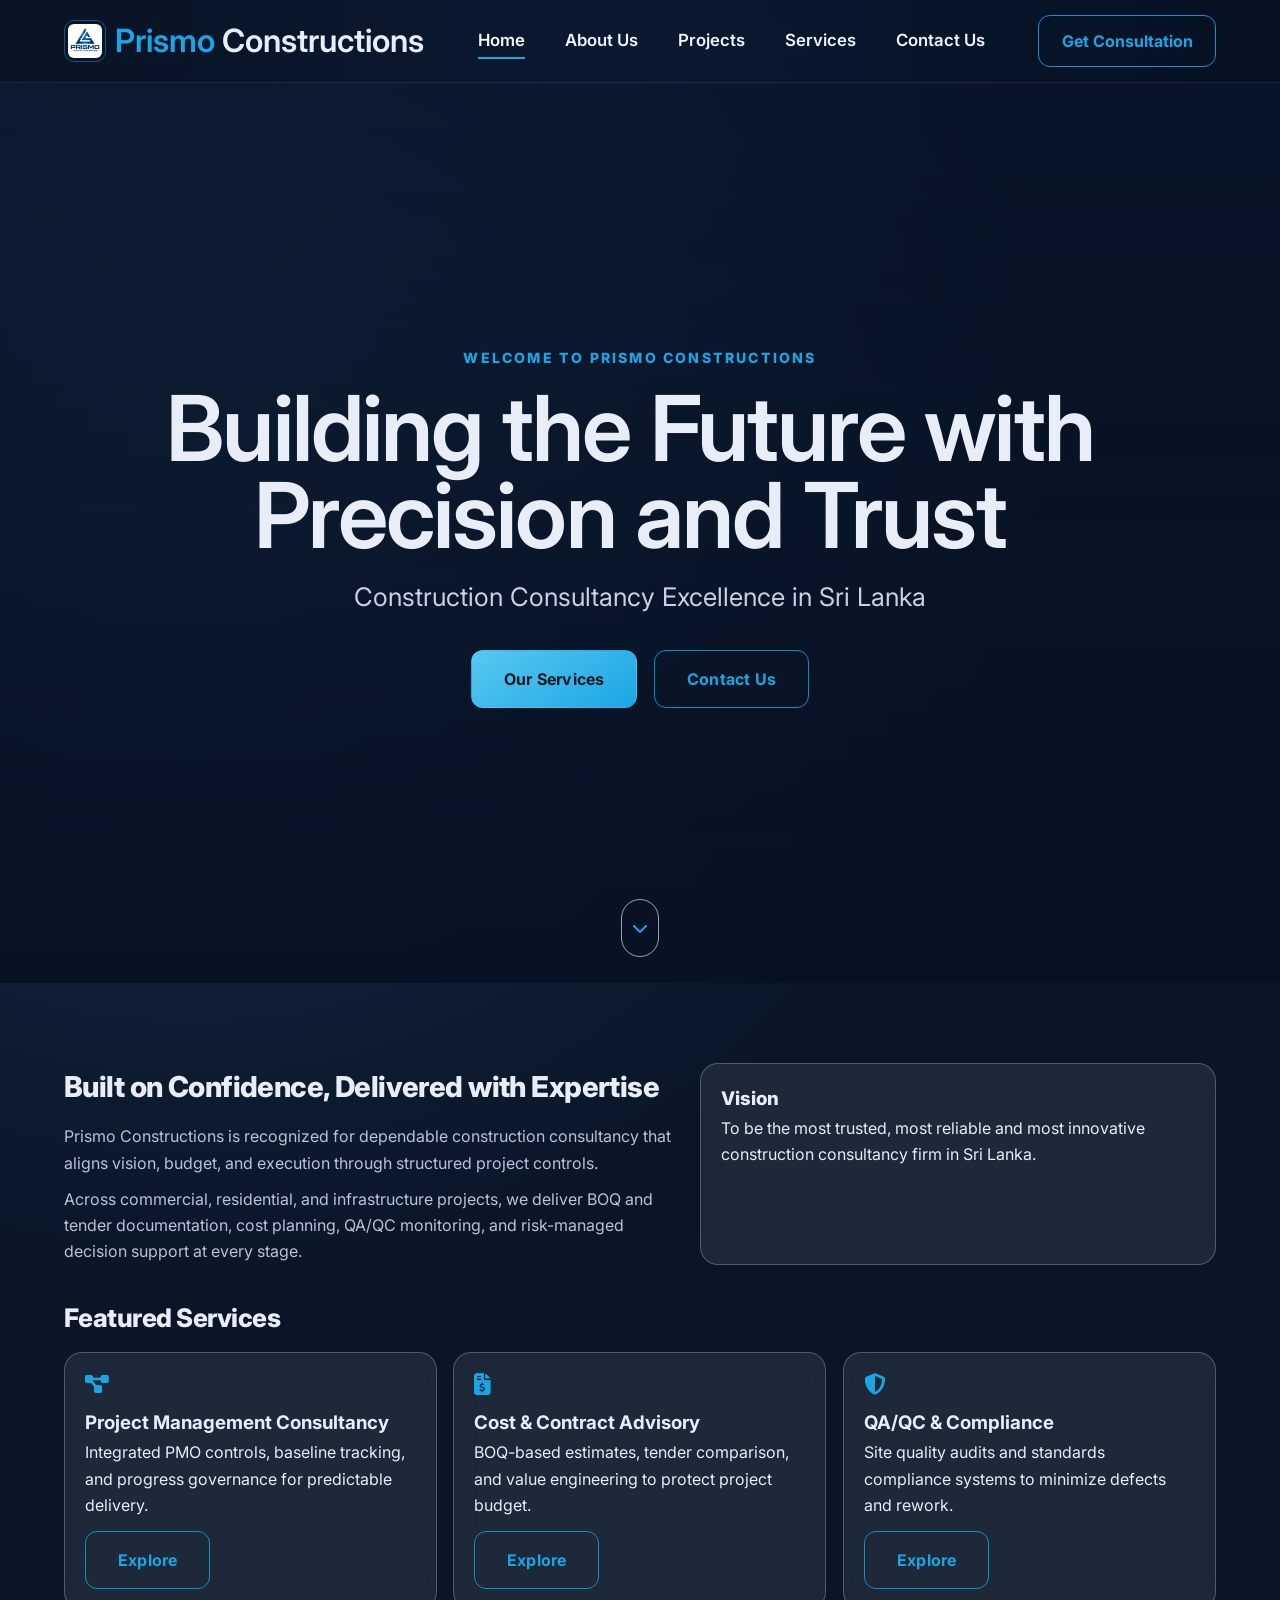
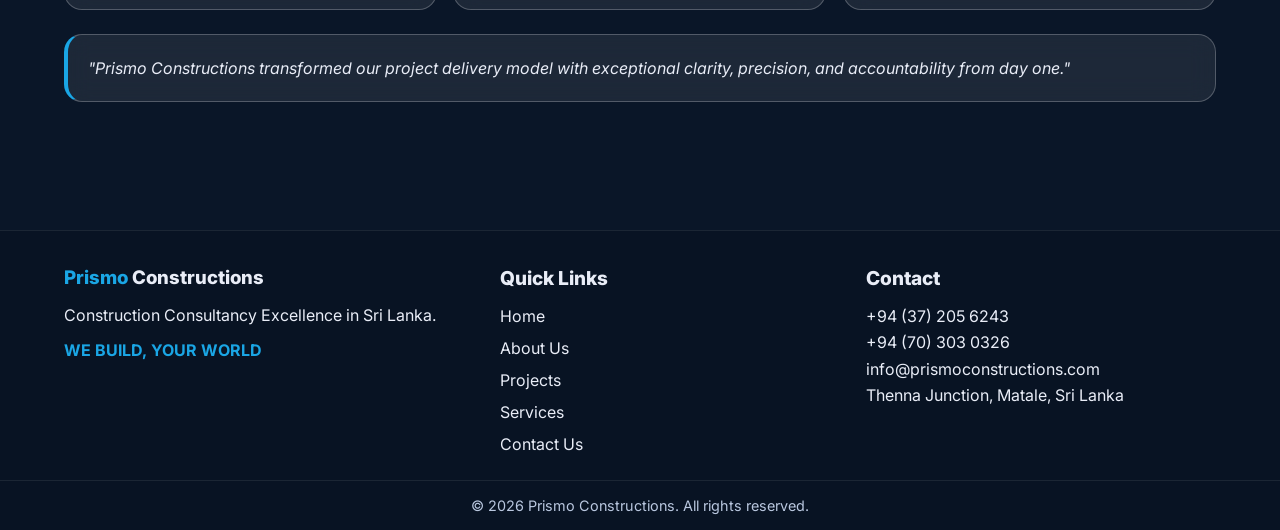
==== index.html @ 22e5c7ee "prismo" ====
<!DOCTYPE html>
<html lang="en">
<head>
  <meta charset="UTF-8" />
  <meta name="viewport" content="width=device-width, initial-scale=1.0" />
  <meta name="description" content="Prismo Constructions is a premium construction consultancy firm in Sri Lanka delivering project management, cost consultancy, and engineering advisory with precision and trust." />
  <title>Home | Prismo Constructions - Construction Consultancy Sri Lanka</title>
  <meta property="og:title" content="Home | Prismo Constructions" />
  <meta property="og:description" content="Construction consultancy excellence in Sri Lanka. WE BUILD, YOUR WORLD." />
  <meta property="og:image" content="https://source.unsplash.com/1400x900/?business,consulting,meeting,architecture" />
  <meta property="og:url" content="http://prismoconstructions.com" />
  <meta property="og:type" content="website" />
  <link rel="icon" type="image/png" href="images/favicon.png" />
  <link rel="preconnect" href="https://fonts.googleapis.com" />
  <link rel="preconnect" href="https://fonts.gstatic.com" crossorigin />
  <link href="https://fonts.googleapis.com/css2?family=Inter:wght@400;500;600;700;800&display=swap" rel="stylesheet" />
  <link rel="stylesheet" href="https://cdnjs.cloudflare.com/ajax/libs/font-awesome/6.5.2/css/all.min.css" />
  <link rel="stylesheet" href="styles.css" />
</head>
<body>
  <div class="loader" id="loader"><div class="loader-mark"><span>Prismo</span> Constructions</div></div>

  <header class="site-header" id="siteHeader">
    <div class="container nav-wrap">
      <a href="index.html" class="brand"><img src="images/prismo.png" alt="Prismo Constructions logo" class="brand-logo" /><span class="brand-text"><span>Prismo</span> Constructions</span></a>
      <button class="nav-toggle" id="navToggle" aria-label="Toggle navigation menu"><i class="fa-solid fa-bars"></i></button>
      <nav class="nav-menu" id="navMenu" aria-label="Primary navigation">
        <ul class="nav-list">
          <li><a class="nav-link" href="index.html">Home</a></li>
          <li><a class="nav-link" href="about.html">About Us</a></li>
          <li><a class="nav-link" href="projects.html">Projects</a></li>
          <li><a class="nav-link" href="services.html">Services</a></li>
          <li><a class="nav-link" href="contact.html">Contact Us</a></li>
        </ul>
      </nav>
      <a class="nav-cta" href="contact.html">Get Consultation</a>
    </div>
  </header>

  <main>
    <section class="hero">
      <div class="hero-bg" id="heroBg" role="img" aria-label="Construction consultancy team reviewing project plans"></div>
      <div class="container">
        <div class="hero-content reveal">
          <p class="hero-kicker">WELCOME TO PRISMO CONSTRUCTIONS</p>
          <h1 class="hero-title" id="heroTitle">Building the Future with Precision and Trust</h1>
          <p class="hero-sub">Construction Consultancy Excellence in Sri Lanka</p>
          <div class="hero-actions">
            <a class="btn btn-primary" href="services.html">Our Services</a>
            <a class="btn btn-ghost" href="contact.html">Contact Us</a>
          </div>
        </div>
      </div>
      <a href="#overview" class="scroll-cue" aria-label="Scroll down"><i class="fa-solid fa-chevron-down"></i></a>
    </section>

    <section class="section" id="overview">
      <div class="container two-col">
        <article class="slide-left">
          <h2 class="section-title">Built on Confidence, Delivered with Expertise</h2>
          <p class="lead">Prismo Constructions is recognized for dependable construction consultancy that aligns vision, budget, and execution through structured project controls.</p>
          <p class="lead" style="margin-top:0.6rem;">Across commercial, residential, and infrastructure projects, we deliver BOQ and tender documentation, cost planning, QA/QC monitoring, and risk-managed decision support at every stage.</p>
        </article>
        <aside class="vision-card glass scale-in">
          <h3 style="font-family:'Inter',sans-serif;font-weight:800;">Vision</h3>
          <p>To be the most trusted, most reliable and most innovative construction consultancy firm in Sri Lanka.</p>
        </aside>
      </div>

      <div class="container" style="margin-top:2rem;">
        <h2 class="section-title" style="font-size:clamp(1.3rem,2vw,2rem);">Featured Services</h2>
        <div class="service-preview-grid">
          <article class="service-preview glass reveal"><i class="fa-solid fa-diagram-project"></i><h3>Project Management Consultancy</h3><p>Integrated PMO controls, baseline tracking, and progress governance for predictable delivery.</p><a class="btn btn-ghost" href="services.html" style="margin-top:0.8rem;">Explore</a></article>
          <article class="service-preview glass reveal"><i class="fa-solid fa-file-invoice-dollar"></i><h3>Cost &amp; Contract Advisory</h3><p>BOQ-based estimates, tender comparison, and value engineering to protect project budget.</p><a class="btn btn-ghost" href="services.html" style="margin-top:0.8rem;">Explore</a></article>
          <article class="service-preview glass reveal"><i class="fa-solid fa-shield-halved"></i><h3>QA/QC &amp; Compliance</h3><p>Site quality audits and standards compliance systems to minimize defects and rework.</p><a class="btn btn-ghost" href="services.html" style="margin-top:0.8rem;">Explore</a></article>
        </div>
        <blockquote class="quote-strip glass reveal" style="margin-top:1.5rem;">"Prismo Constructions transformed our project delivery model with exceptional clarity, precision, and accountability from day one."</blockquote>
      </div>
    </section>
  </main>

  <footer class="site-footer">
    <div class="container footer-grid">
      <section>
        <h3 class="footer-title"><span style="color:var(--gold);">Prismo</span> Constructions</h3>
        <p>Construction Consultancy Excellence in Sri Lanka.</p>
        <p style="margin-top:0.5rem;color:var(--gold);font-weight:700;">WE BUILD, YOUR WORLD</p>
      </section>
      <section>
        <h4 class="footer-title" style="font-size:1.2rem;">Quick Links</h4>
        <ul class="footer-links">
          <li><a href="index.html">Home</a></li>
          <li><a href="about.html">About Us</a></li>
          <li><a href="projects.html">Projects</a></li>
          <li><a href="services.html">Services</a></li>
          <li><a href="contact.html">Contact Us</a></li>
        </ul>
      </section>
      <section>
        <h4 class="footer-title" style="font-size:1.2rem;">Contact</h4>
        <p><a href="tel:+94372056243">+94 (37) 205 6243</a><br /><a href="tel:+94703030326">+94 (70) 303 0326</a></p>
        <p><a href="mailto:info@prismoconstructions.com">info@prismoconstructions.com</a></p>
        <p>Thenna Junction, Matale, Sri Lanka</p>
      </section>
    </div>
    <div class="footer-bottom">&copy; 2026 Prismo Constructions. All rights reserved.</div>
  </footer>

  <button class="to-top" id="toTop" aria-label="Scroll to top"><i class="fa-solid fa-chevron-up"></i></button>
  <script src="script.js"></script>
</body>
</html>
---- styles.css ----
:root {
  --navy: #0A1628;
  --navy-soft: #11213c;
  --gold: #1AA6E5;
  --off-white: #F5F5F0;
  --glass: rgba(255, 255, 255, 0.08);
  --line: rgba(255, 255, 255, 0.24);
  --text: #e9edf7;
  --muted: #b9c3d6;
  --surface: #e8ecef;
  --neo-dark: rgba(10, 22, 40, 0.2);
  --neo-light: rgba(255, 255, 255, 0.95);
  --radius: 18px;
  --radius-sm: 12px;
  --container: 1200px;
  --transition: all 0.35s ease;
}

* {
  box-sizing: border-box;
  margin: 0;
  padding: 0;
}

html {
  scroll-behavior: smooth;
  -webkit-text-size-adjust: 100%;
}

body {
  font-family: "Inter", sans-serif;
  background: radial-gradient(circle at 15% 20%, #182e4d 0%, var(--navy) 42%), linear-gradient(120deg, #081524 0%, #0a1a30 45%, #0d2240 100%);
  color: var(--text);
  line-height: 1.65;
  overflow-x: hidden;
}

iframe,
video,
canvas,
svg {
  max-width: 100%;
}

a {
  color: inherit;
  text-decoration: none;
}

img {
  display: block;
  max-width: 100%;
}

.container {
  width: min(92%, var(--container));
  margin: 0 auto;
}

.section {
  padding: 4.2rem 0;
}

.page-hero {
  padding: 7rem 0 3rem;
  text-align: center;
}

.page-hero-grid {
  position: relative;
  overflow: hidden;
  padding: 6.2rem 0 4.2rem;
  background-color: #051735;
  background-image:
    linear-gradient(rgba(255, 255, 255, 0.05) 1px, transparent 1px),
    linear-gradient(90deg, rgba(255, 255, 255, 0.05) 1px, transparent 1px),
    linear-gradient(180deg, rgba(6, 23, 48, 0.93), rgba(5, 20, 42, 0.98));
  background-size: 50px 50px, 50px 50px, 100% 100%;
  border: 0;
  border-radius: 0;
}

.page-hero-inner {
  max-width: 980px;
  margin: 0 auto;
}

.page-kicker {
  color: var(--gold);
  text-transform: uppercase;
  letter-spacing: 2.5px;
  font-weight: 800;
  font-size: clamp(0.82rem, 1vw, 1.05rem);
  margin-bottom: 0.7rem;
}

.page-hero-title {
  font-family: "Inter", sans-serif;
  font-size: clamp(1.7rem, 3.2vw, 2.9rem);
  line-height: 1.08;
  font-weight: 700;
  margin-bottom: 0.75rem;
  color: #f4f7fc;
}

.page-hero-sub {
  color: #c4cee0;
  margin: 0 auto;
  max-width: 980px;
  font-size: clamp(0.96rem, 1.3vw, 1.35rem);
}

.section-title {
  font-family: "Inter", sans-serif;
  font-weight: 800;
  letter-spacing: -0.02em;
  font-size: clamp(1.8rem, 2.2vw, 3rem);
  margin-bottom: 0.8rem;
}

.lead {
  color: var(--muted);
  max-width: 760px;
}

.glass {
  background: var(--glass);
  border: 1px solid var(--line);
  backdrop-filter: blur(12px);
  -webkit-backdrop-filter: blur(12px);
  border-radius: var(--radius);
}

.neo {
  background: var(--surface);
  color: #1a2435;
  border-radius: var(--radius-sm);
  border: 1px solid rgba(255, 255, 255, 0.6);
  box-shadow: -8px -8px 16px var(--neo-light), 8px 8px 16px var(--neo-dark);
}

.btn {
  border: none;
  border-radius: 12px;
  font-weight: 700;
  letter-spacing: 0.2px;
  padding: 0.92rem 2rem;
  cursor: pointer;
  transition: var(--transition);
  display: inline-flex;
  align-items: center;
  justify-content: center;
  gap: 0.55rem;
  will-change: transform;
  min-height: 44px;
}

.btn:hover {
  transform: translateY(-2px);
  box-shadow: 0 14px 24px rgba(0, 0, 0, 0.25);
}

.btn-primary {
  background: linear-gradient(145deg, #58c8ef, var(--gold));
  color: #101820;
  border: 1px solid transparent;
}

.btn-ghost {
  background: transparent;
  border: 1px solid rgba(26, 166, 229, 0.8);
  color: var(--gold);
}

.loader {
  position: fixed;
  inset: 0;
  background: #0a1628;
  z-index: 9999;
  display: grid;
  place-items: center;
  transition: opacity 0.6s ease, visibility 0.6s ease;
}

.loader.hidden {
  opacity: 0;
  visibility: hidden;
}

.loader-mark {
  font-family: "Inter", sans-serif;
  font-weight: 800;
  font-size: clamp(1.7rem, 5vw, 3rem);
  color: #fff;
  animation: revealMark 1.5s ease forwards;
}

.loader-mark span {
  color: var(--gold);
}

@keyframes revealMark {
  0% { opacity: 0; transform: translateY(14px) scale(0.96); }
  60% { opacity: 1; transform: translateY(0) scale(1.02); }
  100% { opacity: 1; transform: translateY(0) scale(1); }
}

.site-header {
  position: sticky;
  top: 0;
  z-index: 1000;
  background: linear-gradient(90deg, rgba(8, 18, 35, 0.94), rgba(10, 25, 49, 0.92), rgba(6, 17, 35, 0.94));
  backdrop-filter: blur(12px);
  -webkit-backdrop-filter: blur(12px);
  border-bottom: 1px solid rgba(255, 255, 255, 0.08);
  transition: var(--transition);
}

.site-header.scrolled {
  background: rgba(8, 18, 35, 0.96);
  border-color: rgba(255, 255, 255, 0.14);
}

.nav-wrap {
  min-height: 82px;
  display: flex;
  align-items: center;
  justify-content: space-between;
  gap: 1rem;
}

.brand {
  display: inline-flex;
  align-items: center;
  gap: 0.58rem;
  font-family: "Inter", sans-serif;
  font-size: clamp(1.85rem, 2.5vw, 2.35rem);
  font-weight: 600;
  line-height: 1;
}

.brand-logo {
  width: 42px;
  height: 42px;
  object-fit: contain;
  flex-shrink: 0;
  border: 1px solid rgba(26, 166, 229, 0.45);
  border-radius: 10px;
  padding: 3px;
}

.brand-text {
  line-height: 1;
}

.brand-text span {
  color: var(--gold);
}

.nav-toggle {
  width: 44px;
  height: 44px;
  border-radius: 10px;
  border: 1px solid rgba(255, 255, 255, 0.2);
  background: rgba(255, 255, 255, 0.1);
  color: #fff;
  display: inline-grid;
  place-items: center;
  cursor: pointer;
}

.nav-menu {
  position: absolute;
  top: calc(100% + 8px);
  left: 4%;
  right: 4%;
  padding: 0.8rem;
  background: rgba(8, 18, 35, 0.95);
  border: 1px solid rgba(255, 255, 255, 0.14);
  border-radius: 12px;
  transform-origin: top;
  transform: scaleY(0.85);
  opacity: 0;
  pointer-events: none;
  transition: 0.32s ease;
}

.nav-menu.open {
  opacity: 1;
  transform: scaleY(1);
  pointer-events: all;
}

.nav-list {
  list-style: none;
  display: grid;
  gap: 0.3rem;
}

.nav-link {
  display: inline-flex;
  align-items: center;
  padding: 0.7rem 0.75rem;
  min-height: 44px;
  font-weight: 600;
  font-size: 1.05rem;
  color: #eff3fb;
  position: relative;
}

.nav-link::after {
  content: "";
  position: absolute;
  left: 0.75rem;
  right: 0.75rem;
  bottom: 0.46rem;
  height: 2px;
  background: var(--gold);
  transform: scaleX(0);
  transform-origin: left;
  transition: transform 0.3s ease;
}

.nav-link:hover::after,
.nav-link.active::after {
  transform: scaleX(1);
}

.nav-link.active {
  color: #f6f8fd;
}

.nav-cta {
  display: none;
  align-items: center;
  justify-content: center;
  min-height: 46px;
  padding: 0.75rem 1.4rem;
  border-radius: 12px;
  border: 1px solid rgba(26, 166, 229, 0.85);
  color: var(--gold);
  font-weight: 700;
  transition: var(--transition);
}

.nav-cta:hover {
  background: rgba(26, 166, 229, 0.14);
}

.hero {
  min-height: 100vh;
  min-height: 100svh;
  position: relative;
  display: flex;
  align-items: center;
  overflow: hidden;
  padding: 3.9rem 0 4.8rem;
}

.hero-bg {
  position: absolute;
  inset: 0;
  background-image: linear-gradient(rgba(8, 20, 40, 0.6), rgba(7, 17, 34, 0.88)), url("https://images.unsplash.com/photo-1486406146926-c627a92ad1ab?auto=format&fit=crop&w=1800&q=80");
  background-size: cover;
  background-position: center;
  z-index: -2;
  will-change: transform;
}

.hero-content {
  max-width: 980px;
  margin: 0 auto;
  padding: 1.25rem 0.6rem;
  text-align: center;
}

.hero-kicker {
  display: inline-flex;
  margin-bottom: 1rem;
  font-size: clamp(0.82rem, 1.1vw, 1.05rem);
  letter-spacing: 2.2px;
  color: var(--gold);
  text-transform: uppercase;
  font-weight: 800;
}

.hero-title {
  font-family: "Inter", sans-serif;
  font-weight: 600;
  letter-spacing: -0.02em;
  font-size: clamp(2.15rem, 7.1vw, 6.2rem);
  line-height: 0.95;
  margin-bottom: 1.15rem;
}

.hero-title .word {
  display: inline-block;
  opacity: 0;
  transform: translateY(28px);
  animation: wordReveal 0.75s forwards;
}

@keyframes wordReveal {
  to { opacity: 1; transform: translateY(0); }
}

.hero-sub {
  color: #c8d1e4;
  margin-bottom: 2rem;
  font-size: clamp(1rem, 2vw, 2rem);
}

.hero-actions {
  display: flex;
  flex-wrap: wrap;
  gap: 1.05rem;
  justify-content: center;
}

.scroll-cue {
  position: absolute;
  bottom: 1.65rem;
  left: 50%;
  transform: translateX(-50%);
  width: 38px;
  height: 58px;
  border: 1px solid rgba(255, 255, 255, 0.6);
  border-radius: 999px;
  display: grid;
  place-items: center;
  animation: cueFloat 1.7s infinite;
}

.scroll-cue i {
  color: var(--gold);
}

@keyframes cueFloat {
  0%, 100% { transform: translateX(-50%) translateY(0); }
  50% { transform: translateX(-50%) translateY(8px); }
}

.stats-grid,
.service-preview-grid,
.team-grid,
.values-grid,
.project-grid,
.services-grid,
.footer-grid,
.two-col,
.about-split,
.contact-grid {
  display: grid;
  gap: 1rem;
}

.stats-grid {
  grid-template-columns: repeat(2, 1fr);
  padding: 1rem;
}

.stat-item {
  padding: 1rem 0.8rem;
  text-align: center;
}

.stat-num {
  font-size: clamp(1.4rem, 3vw, 2rem);
  font-weight: 800;
  color: var(--gold);
  line-height: 1.1;
}

.vision-card,
.service-preview,
.value-card,
.quote-strip,
.contact-card,
.cta-banner {
  padding: 1.25rem;
}

.quote-strip {
  border-left: 4px solid var(--gold);
  font-style: italic;
}

.service-preview,
.value-card,
.project-card,
.service-item {
  transition: var(--transition);
  will-change: transform;
}

.service-preview:hover,
.value-card:hover,
.service-item:hover {
  transform: translateY(-4px);
}

.service-preview i,
.value-card i {
  color: var(--gold);
  margin-bottom: 0.8rem;
  font-size: 1.35rem;
  transition: transform 0.35s ease;
}

.service-preview:hover i,
.value-card:hover i {
  transform: scale(1.1) rotate(8deg);
}

.about-image {
  border-radius: var(--radius);
  min-height: 300px;
  width: 100%;
  object-fit: cover;
}

.strength-list {
  list-style: none;
  margin-top: 1rem;
  display: grid;
  gap: 0.5rem;
}

.strength-list i {
  color: var(--gold);
  margin-right: 0.45rem;
}

.contact-card .strength-list li {
  display: flex;
  align-items: flex-start;
  gap: 0.5rem;
}

.contact-card .strength-list li > i {
  width: 18px;
  margin-top: 0.2rem;
  flex-shrink: 0;
}

.contact-card .strength-list li > span,
.contact-card .contact-phone-links {
  line-height: 1.35;
}

.contact-phone-item {
  gap: 0.5rem;
}

.contact-phone-item i {
  margin-top: 0.2rem;
}

.contact-phone-links {
  display: grid;
  gap: 0.08rem;
}

.contact-phone-links a {
  line-height: 1.35;
}

.statement {
  text-align: center;
  padding: 2.2rem 1rem;
  margin-top: 1.2rem;
}

.vision {
  background: linear-gradient(180deg, #091427, #0f213d);
}

.mission {
  background: linear-gradient(180deg, #132746, #1c345a);
}

.statement .accent {
  color: var(--gold);
  font-weight: 800;
}

.team-card {
  padding: 1.2rem;
  text-align: center;
}

.team-card.neo {
  box-shadow: none;
}

.avatar {
  width: 90px;
  height: 90px;
  margin: 0 auto 0.8rem;
  border-radius: 50%;
  display: grid;
  place-items: center;
  background: #e5e9ed;
  color: #2a3d5f;
  box-shadow: inset -5px -5px 10px rgba(255, 255, 255, 0.95), inset 5px 5px 10px rgba(10, 22, 40, 0.15);
}

.team-photo {
  width: 110px;
  height: 110px;
  margin: 0 auto 0.8rem;
  border-radius: 50%;
  object-fit: cover;
  border: 2px solid rgba(26, 166, 229, 0.55);
  box-shadow: 0 10px 24px rgba(10, 22, 40, 0.18);
}

.filters {
  display: flex;
  flex-wrap: wrap;
  gap: 0.65rem;
  margin-bottom: 1rem;
}

.filter-btn {
  padding: 0.55rem 1rem;
  border-radius: 999px;
  border: 1px solid rgba(255, 255, 255, 0.35);
  background: rgba(255, 255, 255, 0.08);
  color: #fff;
  font-weight: 600;
  cursor: pointer;
  transition: var(--transition);
}

.filter-btn.active,
.filter-btn:hover {
  background: var(--gold);
  color: #13233b;
  border-color: var(--gold);
}

.project-card {
  border-radius: var(--radius);
  overflow: hidden;
  background: rgba(255, 255, 255, 0.05);
  border: 1px solid rgba(255, 255, 255, 0.2);
}

.project-card.hide {
  display: none;
}

.project-card:hover {
  transform: scale(1.03);
}

.project-media {
  position: relative;
  height: 220px;
}

.project-media img {
  width: 100%;
  height: 100%;
  object-fit: cover;
}

.project-overlay {
  position: absolute;
  inset: 0;
  background: linear-gradient(to top, rgba(10, 22, 40, 0.82), rgba(10, 22, 40, 0.2));
  display: flex;
  align-items: end;
  justify-content: center;
  padding: 1rem;
  opacity: 0;
  transition: var(--transition);
}

.project-card:hover .project-overlay {
  opacity: 1;
}

.project-body {
  padding: 1rem;
}

.badge {
  display: inline-flex;
  margin-bottom: 0.55rem;
  padding: 0.28rem 0.68rem;
  border-radius: 999px;
  background: rgba(26, 166, 229, 0.2);
  border: 1px solid rgba(26, 166, 229, 0.5);
  color: #d7f3ff;
  font-size: 0.8rem;
  font-weight: 600;
}

.service-item {
  padding: 1.2rem;
  border: 1px solid transparent;
}

.services-grid .service-item.neo {
  box-shadow: none;
}

.services-grid .service-item:hover {
  transform: scale(1.03);
}

.service-item:hover {
  border-color: rgba(26, 166, 229, 0.7);
}

.service-icon {
  width: 52px;
  height: 52px;
  border-radius: 12px;
  display: grid;
  place-items: center;
  margin-bottom: 0.9rem;
  color: #1a2940;
  background: var(--surface);
  box-shadow: -5px -5px 10px var(--neo-light), 5px 5px 10px var(--neo-dark);
}

.contact-form-wrap {
  padding: 1.2rem;
}

form {
  display: grid;
  gap: 0.72rem;
}

.field {
  width: 100%;
  border: 1px solid rgba(255, 255, 255, 0.65);
  border-radius: 11px;
  padding: 0.72rem 0.85rem;
  font: inherit;
  background: rgba(255, 255, 255, 0.76);
  color: #102039;
  box-shadow: -4px -4px 8px rgba(255, 255, 255, 0.8), 4px 4px 8px rgba(10, 22, 40, 0.13);
  outline: none;
  transition: var(--transition);
}

.field:focus {
  border-color: rgba(26, 166, 229, 0.75);
  box-shadow: 0 0 0 3px rgba(26, 166, 229, 0.23), 0 8px 16px rgba(10, 22, 40, 0.15);
}

textarea.field {
  resize: vertical;
  min-height: 110px;
}

.map-placeholder {
  margin-top: 1rem;
  min-height: 220px;
  border-radius: var(--radius-sm);
  background: linear-gradient(140deg, #9fa8b5, #b8c0cc);
  display: grid;
  place-items: center;
}

.socials {
  display: flex;
  gap: 0.6rem;
  margin-top: 0.9rem;
}

.socials a {
  width: 36px;
  height: 36px;
  border-radius: 50%;
  border: 1px solid rgba(255, 255, 255, 0.3);
  display: inline-grid;
  place-items: center;
}

.site-footer {
  margin-top: 3rem;
  background: #081323;
  border-top: 1px solid rgba(255, 255, 255, 0.08);
}

.footer-grid {
  padding: 2rem 0 1.4rem;
}

.footer-title {
  font-family: "Inter", sans-serif;
  font-weight: 800;
  margin-bottom: 0.5rem;
}

.footer-links {
  list-style: none;
  display: grid;
  gap: 0.35rem;
}

.footer-bottom {
  border-top: 1px solid rgba(255, 255, 255, 0.08);
  text-align: center;
  padding: 0.8rem 0;
  color: #b9c7df;
  font-size: 0.9rem;
}

.to-top {
  position: fixed;
  right: 1rem;
  bottom: 1rem;
  width: 46px;
  height: 46px;
  border-radius: 50%;
  border: none;
  background: var(--gold);
  color: #13233d;
  font-size: 1rem;
  cursor: pointer;
  opacity: 0;
  visibility: hidden;
  transition: var(--transition);
  z-index: 900;
}

.to-top.show {
  opacity: 1;
  visibility: visible;
}

.reveal,
.slide-left,
.scale-in {
  opacity: 0;
  transform: translateY(22px);
  transition: opacity 0.8s ease, transform 0.8s ease;
  will-change: transform;
}

.slide-left {
  transform: translateX(-32px);
}

.scale-in {
  transform: scale(0.9);
}

.services-grid .service-item.scale-in {
  transform: translateY(22px);
  transition: opacity 0.8s ease, transform 0.8s ease;
}

.is-visible {
  opacity: 1;
  transform: translate(0, 0) scale(1);
}

@media (max-width: 575px) {
  .container {
    width: min(94%, var(--container));
  }

  .section {
    padding: 3.4rem 0;
  }

  .page-hero {
    padding: 6rem 0 2.25rem;
  }

  .page-hero-grid {
    padding: 5.4rem 0 3.6rem;
    background-size: 34px 34px, 34px 34px, 100% 100%;
  }

  .page-kicker {
    font-size: 1.2rem;
    letter-spacing: 1.8px;
  }

  .page-hero-title {
    font-size: clamp(1.9rem, 8vw, 2.8rem);
  }

  .page-hero-sub {
    font-size: clamp(1rem, 4.8vw, 1.35rem);
  }

  .hero {
    padding: 4.1rem 0 3.8rem;
  }

  .hero-content {
    padding: 1rem;
  }

  .brand {
    font-size: 1.4rem;
  }

  .brand-logo {
    width: 34px;
    height: 34px;
  }

  .hero-actions {
    flex-direction: column;
    align-items: stretch;
  }

  .hero-actions .btn {
    width: 100%;
  }

  .stats-grid {
    grid-template-columns: 1fr;
  }

  .stat-item {
    padding: 0.85rem 0.6rem;
  }

  .scroll-cue {
    bottom: 0.7rem;
  }

  .project-media {
    height: 200px;
  }

  .footer-grid {
    gap: 1.5rem;
  }
}

@media (min-width: 768px) {
  .nav-toggle {
    display: none;
  }

  .nav-menu {
    position: static;
    transform: none;
    opacity: 1;
    pointer-events: all;
    padding: 0;
    background: transparent;
    border: 0;
    border-radius: 0;
    backdrop-filter: none;
  }

  .nav-list {
    display: flex;
    gap: 1rem;
  }

  .nav-cta {
    display: inline-flex;
  }

  .stats-grid {
    grid-template-columns: repeat(4, 1fr);
  }

  .two-col {
    grid-template-columns: 1.2fr 1fr;
  }

  .service-preview-grid,
  .team-grid,
  .values-grid {
    grid-template-columns: repeat(3, 1fr);
  }

  .about-split {
    grid-template-columns: 1fr 1.1fr;
  }

  .project-grid {
    grid-template-columns: repeat(2, 1fr);
  }

  .services-grid {
    grid-template-columns: repeat(2, 1fr);
  }

  .contact-grid {
    grid-template-columns: 1fr 1.25fr;
  }

  .footer-grid {
    grid-template-columns: 1.2fr 1fr 1fr;
  }
}

@media (min-width: 768px) and (max-width: 1023px) {
  .container {
    width: min(94%, var(--container));
  }

  .section {
    padding: 4.6rem 0;
  }

  .hero {
    min-height: 86vh;
    min-height: 86svh;
    padding: 4.2rem 0 4.8rem;
  }

  .hero-actions {
    gap: 1rem;
  }

  .project-grid,
  .services-grid,
  .team-grid,
  .values-grid,
  .service-preview-grid {
    gap: 1.2rem;
  }

  .project-media {
    height: 210px;
  }
}

@media (min-width: 1024px) {
  .section {
    padding: 5rem 0;
  }

  .project-grid {
    grid-template-columns: repeat(3, 1fr);
  }

  .services-grid {
    grid-template-columns: repeat(3, 1fr);
  }
}

@media (min-width: 1280px) {
  .container {
    width: min(90%, var(--container));
  }

  .hero-content {
    max-width: 1060px;
  }
}

@media (hover: none) {
  .btn:hover,
  .project-card:hover,
  .service-item:hover,
  .service-preview:hover,
  .value-card:hover {
    transform: none;
  }

  .project-overlay {
    opacity: 1;
    background: linear-gradient(to top, rgba(10, 22, 40, 0.64), rgba(10, 22, 40, 0.15));
  }
}
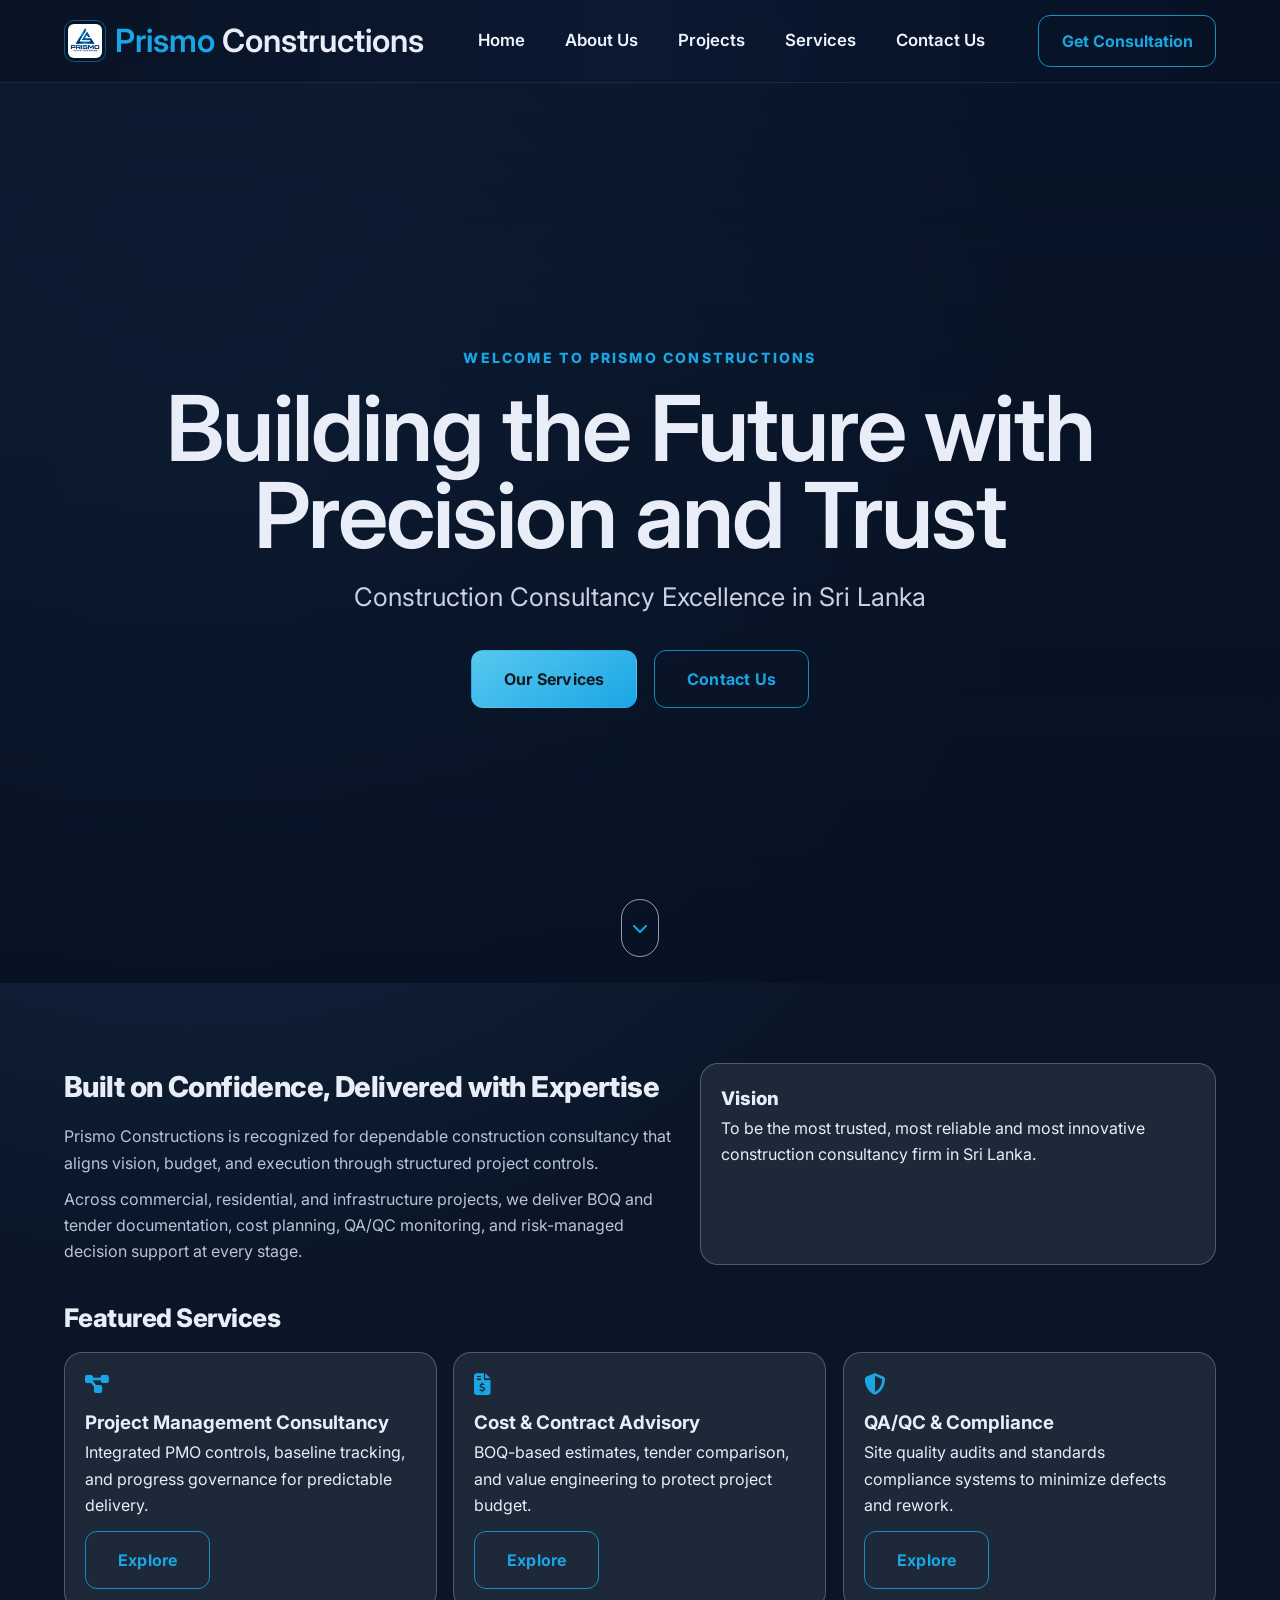
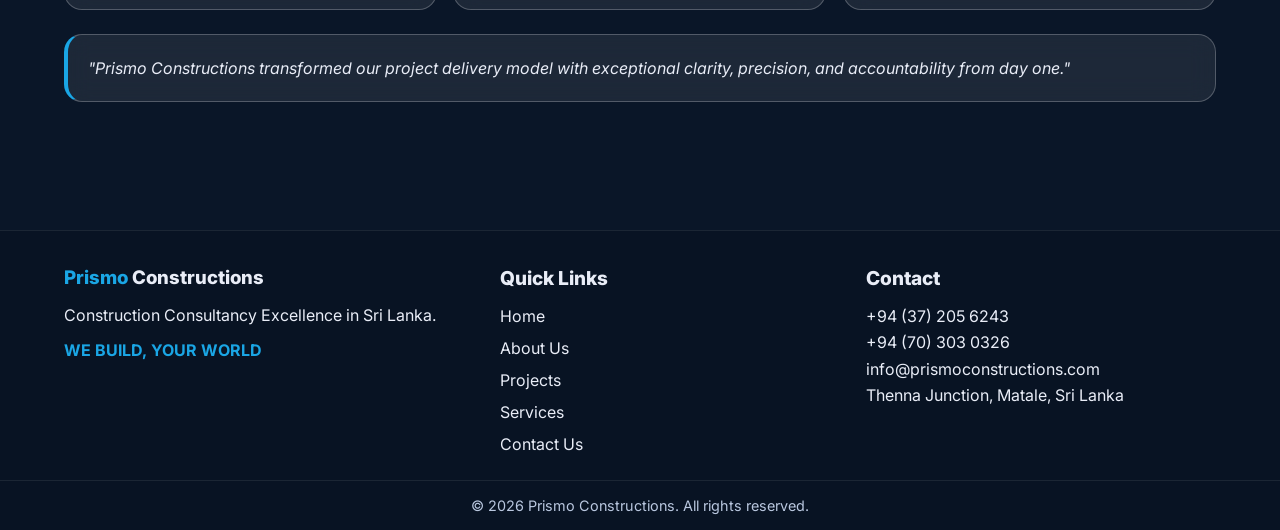
==== commit 128ba5ee: "Change internal links to root path" ====
--- a/index.html
+++ b/index.html
@@ -3,13 +3,23 @@
 <head>
   <meta charset="UTF-8" />
   <meta name="viewport" content="width=device-width, initial-scale=1.0" />
-  <meta name="description" content="Prismo Constructions is a premium construction consultancy firm in Sri Lanka delivering project management, cost consultancy, and engineering advisory with precision and trust." />
+  <meta name="description" content="Prismo Constructions is a leading construction consultancy in Sri Lanka, offering project management, cost consultancy, BOQ and tender documentation, QA/QC monitoring, and engineering advisory." />
   <title>Home | Prismo Constructions - Construction Consultancy Sri Lanka</title>
-  <meta property="og:title" content="Home | Prismo Constructions" />
+  <meta property="og:title" content="Home | Prismo Constructions - Construction Consultancy Sri Lanka" />
+  <meta property="og:site_name" content="Prismo Constructions" />
   <meta property="og:description" content="Construction consultancy excellence in Sri Lanka. WE BUILD, YOUR WORLD." />
   <meta property="og:image" content="https://source.unsplash.com/1400x900/?business,consulting,meeting,architecture" />
-  <meta property="og:url" content="http://prismoconstructions.com" />
+  <meta property="og:url" content="https://prismoconstructions.com/" />
   <meta property="og:type" content="website" />
+  <script type="application/ld+json">
+    {
+      "@context": "https://schema.org",
+      "@type": "WebSite",
+      "name": "Prismo Constructions",
+      "url": "https://prismoconstructions.com/"
+    }
+  </script>
+  <link rel="canonical" href="https://prismoconstructions.com/" />
   <link rel="icon" type="image/png" href="images/favicon.png" />
   <link rel="preconnect" href="https://fonts.googleapis.com" />
   <link rel="preconnect" href="https://fonts.gstatic.com" crossorigin />
@@ -22,11 +32,11 @@
 
   <header class="site-header" id="siteHeader">
     <div class="container nav-wrap">
-      <a href="index.html" class="brand"><img src="images/prismo.png" alt="Prismo Constructions logo" class="brand-logo" /><span class="brand-text"><span>Prismo</span> Constructions</span></a>
+      <a href="/" class="brand"><img src="images/prismo.png" alt="Prismo Constructions logo" class="brand-logo" /><span class="brand-text"><span>Prismo</span> Constructions</span></a>
       <button class="nav-toggle" id="navToggle" aria-label="Toggle navigation menu"><i class="fa-solid fa-bars"></i></button>
       <nav class="nav-menu" id="navMenu" aria-label="Primary navigation">
         <ul class="nav-list">
-          <li><a class="nav-link" href="index.html">Home</a></li>
+          <li><a class="nav-link" href="/">Home</a></li>
           <li><a class="nav-link" href="about.html">About Us</a></li>
           <li><a class="nav-link" href="projects.html">Projects</a></li>
           <li><a class="nav-link" href="services.html">Services</a></li>
@@ -89,7 +99,7 @@
       <section>
         <h4 class="footer-title" style="font-size:1.2rem;">Quick Links</h4>
         <ul class="footer-links">
-          <li><a href="index.html">Home</a></li>
+          <li><a href="/">Home</a></li>
           <li><a href="about.html">About Us</a></li>
           <li><a href="projects.html">Projects</a></li>
           <li><a href="services.html">Services</a></li>
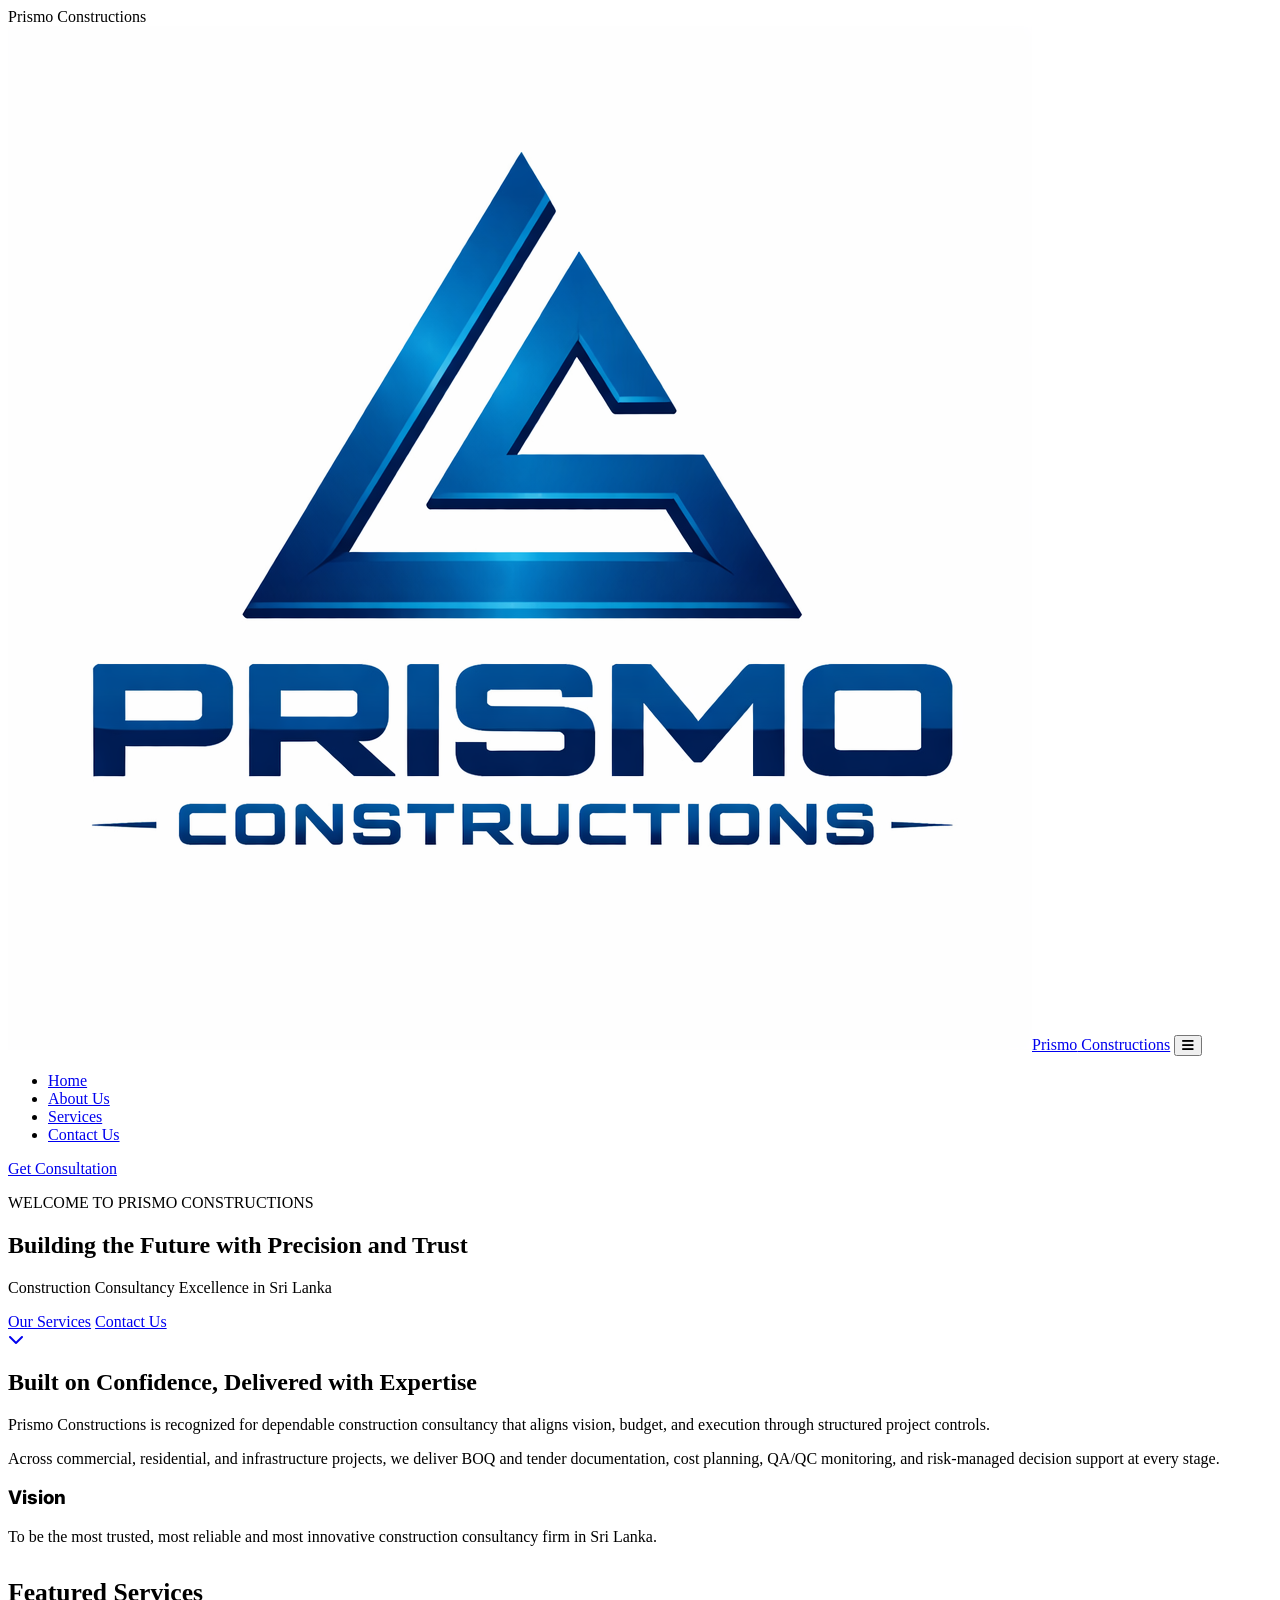
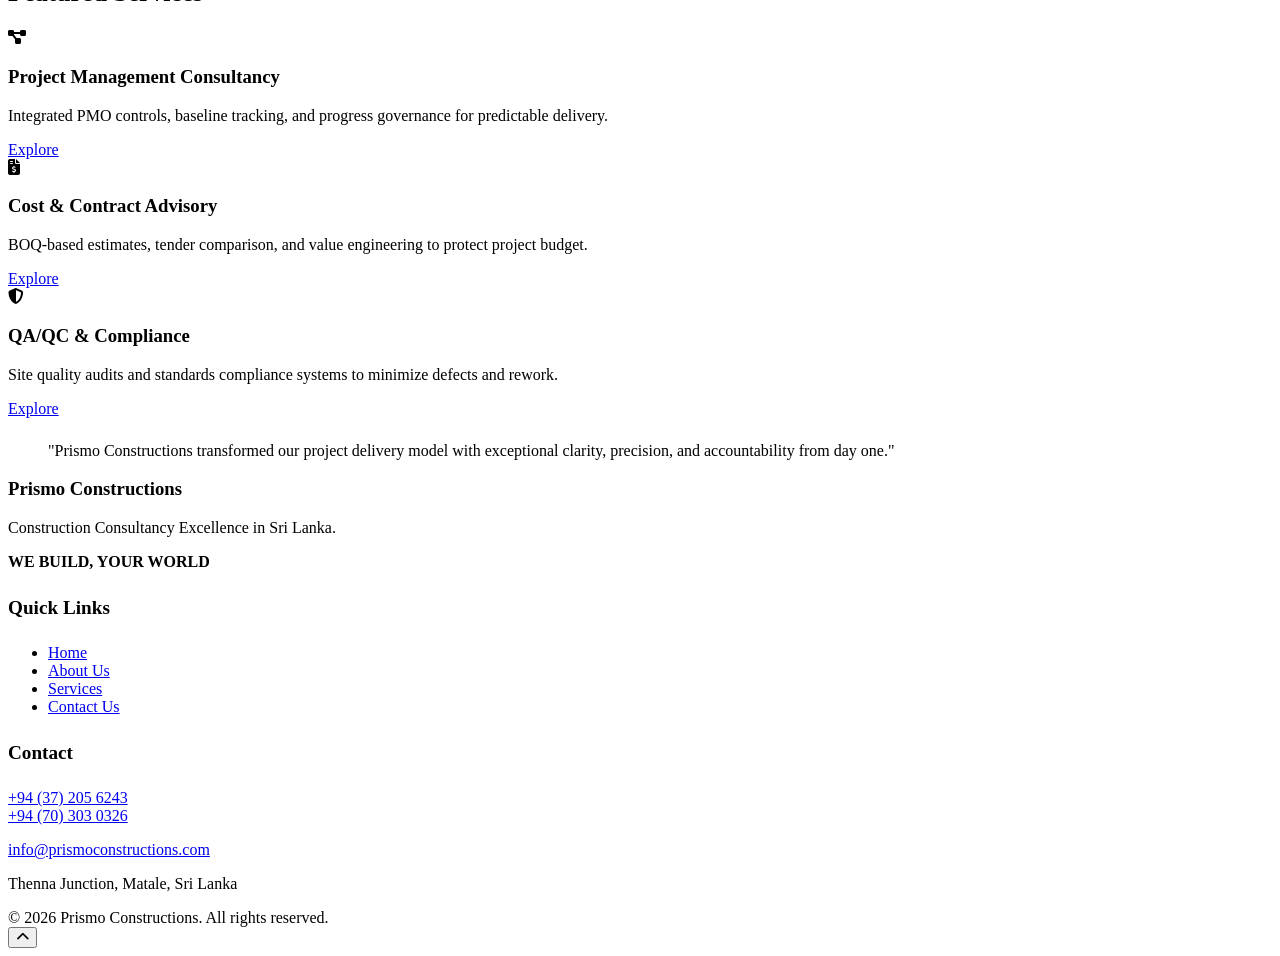
==== commit dd131168: "Refactor HTML for branding and URL updates Updated the title and Open Graph meta tags for better bra" ====
--- a/index.html
+++ b/index.html
@@ -4,8 +4,8 @@
   <meta charset="UTF-8" />
   <meta name="viewport" content="width=device-width, initial-scale=1.0" />
   <meta name="description" content="Prismo Constructions is a leading construction consultancy in Sri Lanka, offering project management, cost consultancy, BOQ and tender documentation, QA/QC monitoring, and engineering advisory." />
-  <title>Home | Prismo Constructions - Construction Consultancy Sri Lanka</title>
-  <meta property="og:title" content="Home | Prismo Constructions - Construction Consultancy Sri Lanka" />
+  <title>Prismo Constructions</title>
+  <meta property="og:title" content="Prismo Constructions" />
   <meta property="og:site_name" content="Prismo Constructions" />
   <meta property="og:description" content="Construction consultancy excellence in Sri Lanka. WE BUILD, YOUR WORLD." />
   <meta property="og:image" content="https://source.unsplash.com/1400x900/?business,consulting,meeting,architecture" />
@@ -37,13 +37,12 @@
       <nav class="nav-menu" id="navMenu" aria-label="Primary navigation">
         <ul class="nav-list">
           <li><a class="nav-link" href="/">Home</a></li>
-          <li><a class="nav-link" href="about.html">About Us</a></li>
-          <li><a class="nav-link" href="projects.html">Projects</a></li>
-          <li><a class="nav-link" href="services.html">Services</a></li>
-          <li><a class="nav-link" href="contact.html">Contact Us</a></li>
+          <li><a class="nav-link" href="/about/">About Us</a></li>
+          <li><a class="nav-link" href="/services/">Services</a></li>
+          <li><a class="nav-link" href="/contact/">Contact Us</a></li>
         </ul>
       </nav>
-      <a class="nav-cta" href="contact.html">Get Consultation</a>
+      <a class="nav-cta" href="/contact/">Get Consultation</a>
     </div>
   </header>
 
@@ -56,8 +55,8 @@
           <h1 class="hero-title" id="heroTitle">Building the Future with Precision and Trust</h1>
           <p class="hero-sub">Construction Consultancy Excellence in Sri Lanka</p>
           <div class="hero-actions">
-            <a class="btn btn-primary" href="services.html">Our Services</a>
-            <a class="btn btn-ghost" href="contact.html">Contact Us</a>
+            <a class="btn btn-primary" href="/services/">Our Services</a>
+            <a class="btn btn-ghost" href="/contact/">Contact Us</a>
           </div>
         </div>
       </div>
@@ -80,9 +79,9 @@
       <div class="container" style="margin-top:2rem;">
         <h2 class="section-title" style="font-size:clamp(1.3rem,2vw,2rem);">Featured Services</h2>
         <div class="service-preview-grid">
-          <article class="service-preview glass reveal"><i class="fa-solid fa-diagram-project"></i><h3>Project Management Consultancy</h3><p>Integrated PMO controls, baseline tracking, and progress governance for predictable delivery.</p><a class="btn btn-ghost" href="services.html" style="margin-top:0.8rem;">Explore</a></article>
-          <article class="service-preview glass reveal"><i class="fa-solid fa-file-invoice-dollar"></i><h3>Cost &amp; Contract Advisory</h3><p>BOQ-based estimates, tender comparison, and value engineering to protect project budget.</p><a class="btn btn-ghost" href="services.html" style="margin-top:0.8rem;">Explore</a></article>
-          <article class="service-preview glass reveal"><i class="fa-solid fa-shield-halved"></i><h3>QA/QC &amp; Compliance</h3><p>Site quality audits and standards compliance systems to minimize defects and rework.</p><a class="btn btn-ghost" href="services.html" style="margin-top:0.8rem;">Explore</a></article>
+          <article class="service-preview glass reveal"><i class="fa-solid fa-diagram-project"></i><h3>Project Management Consultancy</h3><p>Integrated PMO controls, baseline tracking, and progress governance for predictable delivery.</p><a class="btn btn-ghost" href="/services/" style="margin-top:0.8rem;">Explore</a></article>
+          <article class="service-preview glass reveal"><i class="fa-solid fa-file-invoice-dollar"></i><h3>Cost &amp; Contract Advisory</h3><p>BOQ-based estimates, tender comparison, and value engineering to protect project budget.</p><a class="btn btn-ghost" href="/services/" style="margin-top:0.8rem;">Explore</a></article>
+          <article class="service-preview glass reveal"><i class="fa-solid fa-shield-halved"></i><h3>QA/QC &amp; Compliance</h3><p>Site quality audits and standards compliance systems to minimize defects and rework.</p><a class="btn btn-ghost" href="/services/" style="margin-top:0.8rem;">Explore</a></article>
         </div>
         <blockquote class="quote-strip glass reveal" style="margin-top:1.5rem;">"Prismo Constructions transformed our project delivery model with exceptional clarity, precision, and accountability from day one."</blockquote>
       </div>
@@ -100,10 +99,9 @@
         <h4 class="footer-title" style="font-size:1.2rem;">Quick Links</h4>
         <ul class="footer-links">
           <li><a href="/">Home</a></li>
-          <li><a href="about.html">About Us</a></li>
-          <li><a href="projects.html">Projects</a></li>
-          <li><a href="services.html">Services</a></li>
-          <li><a href="contact.html">Contact Us</a></li>
+          <li><a href="/about/">About Us</a></li>
+          <li><a href="/services/">Services</a></li>
+          <li><a href="/contact/">Contact Us</a></li>
         </ul>
       </section>
       <section>
